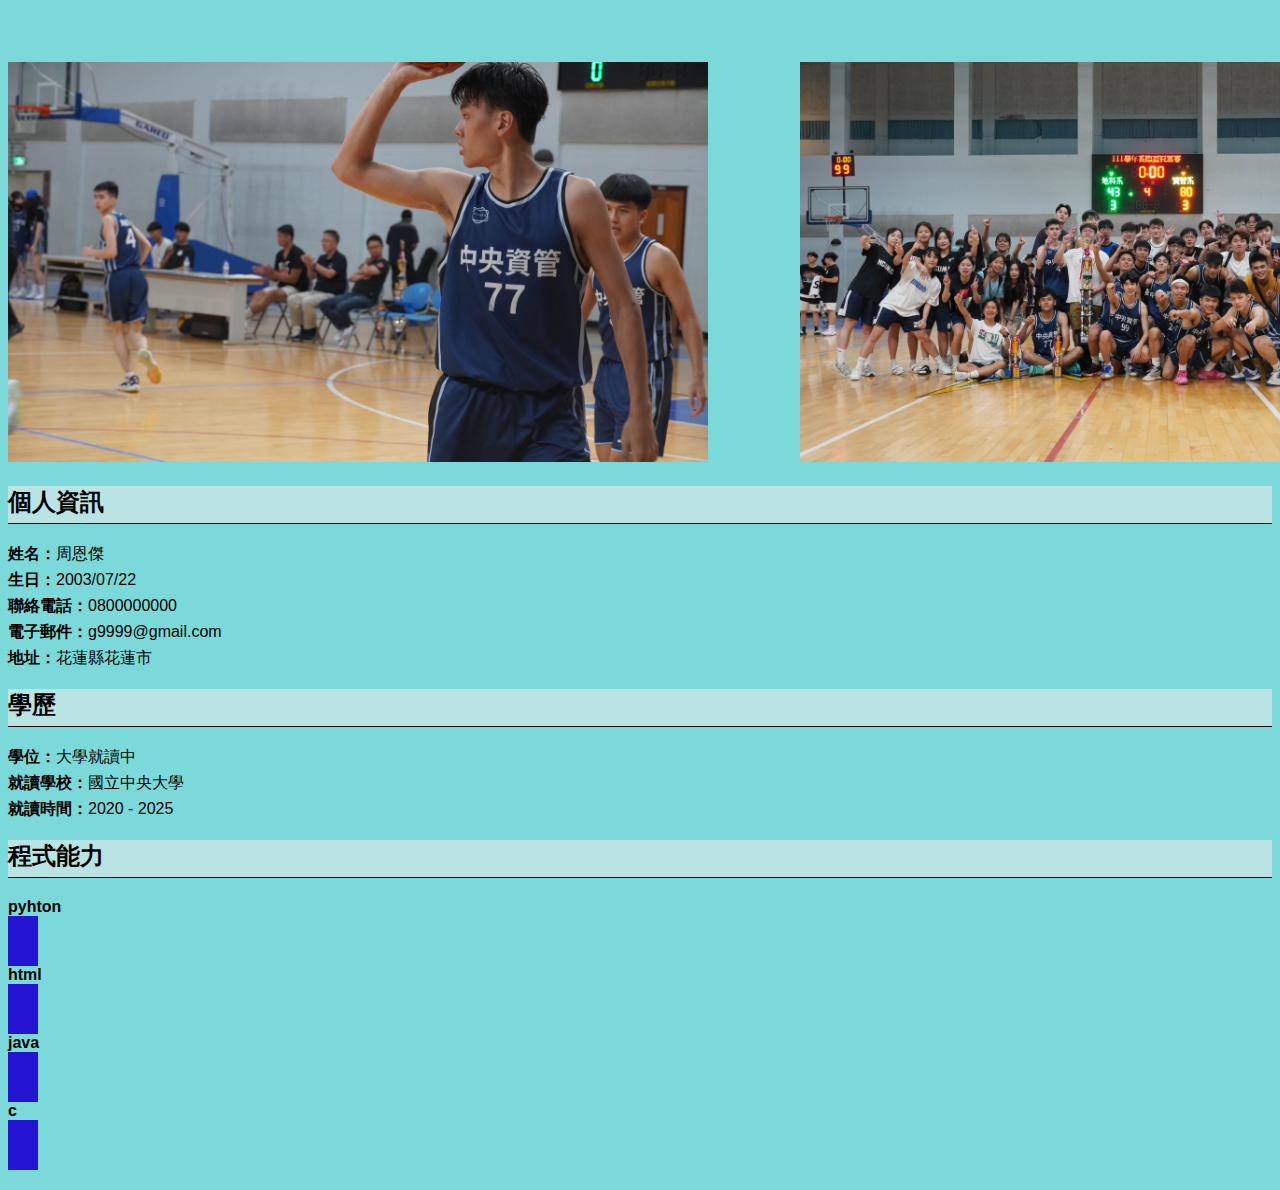
==== demo.html @ 2c7035c7 "Add files via upload" ====
<!DOCTYPE html>
<html>
<head>
  <title>MY CV</title>
  <link rel="stylesheet" type="text/css" href="style.css">
</head>
<body>
  <br><br><br>
  <div>
    <img id="photo1" src="1.jpg" alt="This is a photo">
    <img id="photo2" src="2.jpg" alt="This is a photo">
  </div>
  
  
  <div class="section">
    <h2>個人資訊</h2>
    <ul>
      <li><strong>姓名：</strong>周恩傑</li>
      <li><strong>生日：</strong>2003/07/22</li>
      <li><strong>聯絡電話：</strong>0800000000</li>
      <li><strong>電子郵件：</strong>g9999@gmail.com</li>
      <li><strong>地址：</strong>花蓮縣花蓮市</li>
    </ul>
  </div>
  
  <div class="section">
    <h2>學歷</h2>
    <ul>
      <li><strong>學位：</strong>大學就讀中</li>
      <li><strong>就讀學校：</strong>國立中央大學</li>
      <li><strong>就讀時間：</strong>2020 - 2025</li>
    </ul>
  </div>
  
  <div class="section">
    <h2>程式能力</h2>
    <b>pyhton </b> <div class="skill4"></div>
    <b>html </b> <div class="skill3"></div>
    <b>java</b> <div class="skill2"></div>
    <b>c</b> <div class="skill1"></div>
  </div>

  
</body>
</html>
---- style.css ----
body {
    background-color: rgb(123, 217, 217);
    font-family: Arial, sans-serif;
  }
  
  #photo1 {
    width: 700px;
    height: 400px;
  }

  #photo2{
    position:absolute;left:800px;
    width: 700px;
    height: 400px;
  }
  
  
  .section {
    margin-bottom: 20px;
  }
  
  .section h2 {
    background-color: rgb(186, 227, 227);
    border-bottom: 1px solid #000;
    padding-bottom: 5px;
  }
  
  .section ul {
    
    list-style-type: none;
    padding-left: 0;
  }
  
  .section ul li {
    margin-bottom: 5px;
  }
  

  .skill1{
    width: 30px;
    height: 50px;
    background: rgb(36, 21, 210);
    animation-name: ani-circle1; /*動畫名稱(自訂)*/
    animation-duration: 6s;
    animation-fill-mode: forwards;
  }
  .skill2{
    width: 30px;
    height: 50px;
    background: rgb(36, 21, 210);
    animation-name: ani-circle2; 
    animation-duration: 6s;
    animation-fill-mode: forwards;
  }
  .skill3{
    width: 30px;
    height: 50px;
    background: rgb(36, 21, 210);
    animation-name: ani-circle3; 
    animation-duration: 6s;
    animation-fill-mode: forwards;
  }
  .skill4{
    width: 30px;
    height: 50px;
    background: rgb(36, 21, 210);
    animation-name: ani-circle4; 
    animation-duration: 6s;
    animation-fill-mode: forwards;
  }
  
  @keyframes ani-circle1 {
    0% { width: 100px; }
    100% { width: 300px; }
    
  }
  @keyframes ani-circle2 {
    0% { width: 100px; }
    100% { width: 450px; }
  }
  @keyframes ani-circle3 {
    0% { width: 100px; }
    100% { width: 600px; }
  }
  @keyframes ani-circle4 {
    0% { width: 100px; }
    100% { width: 700px; }
  }
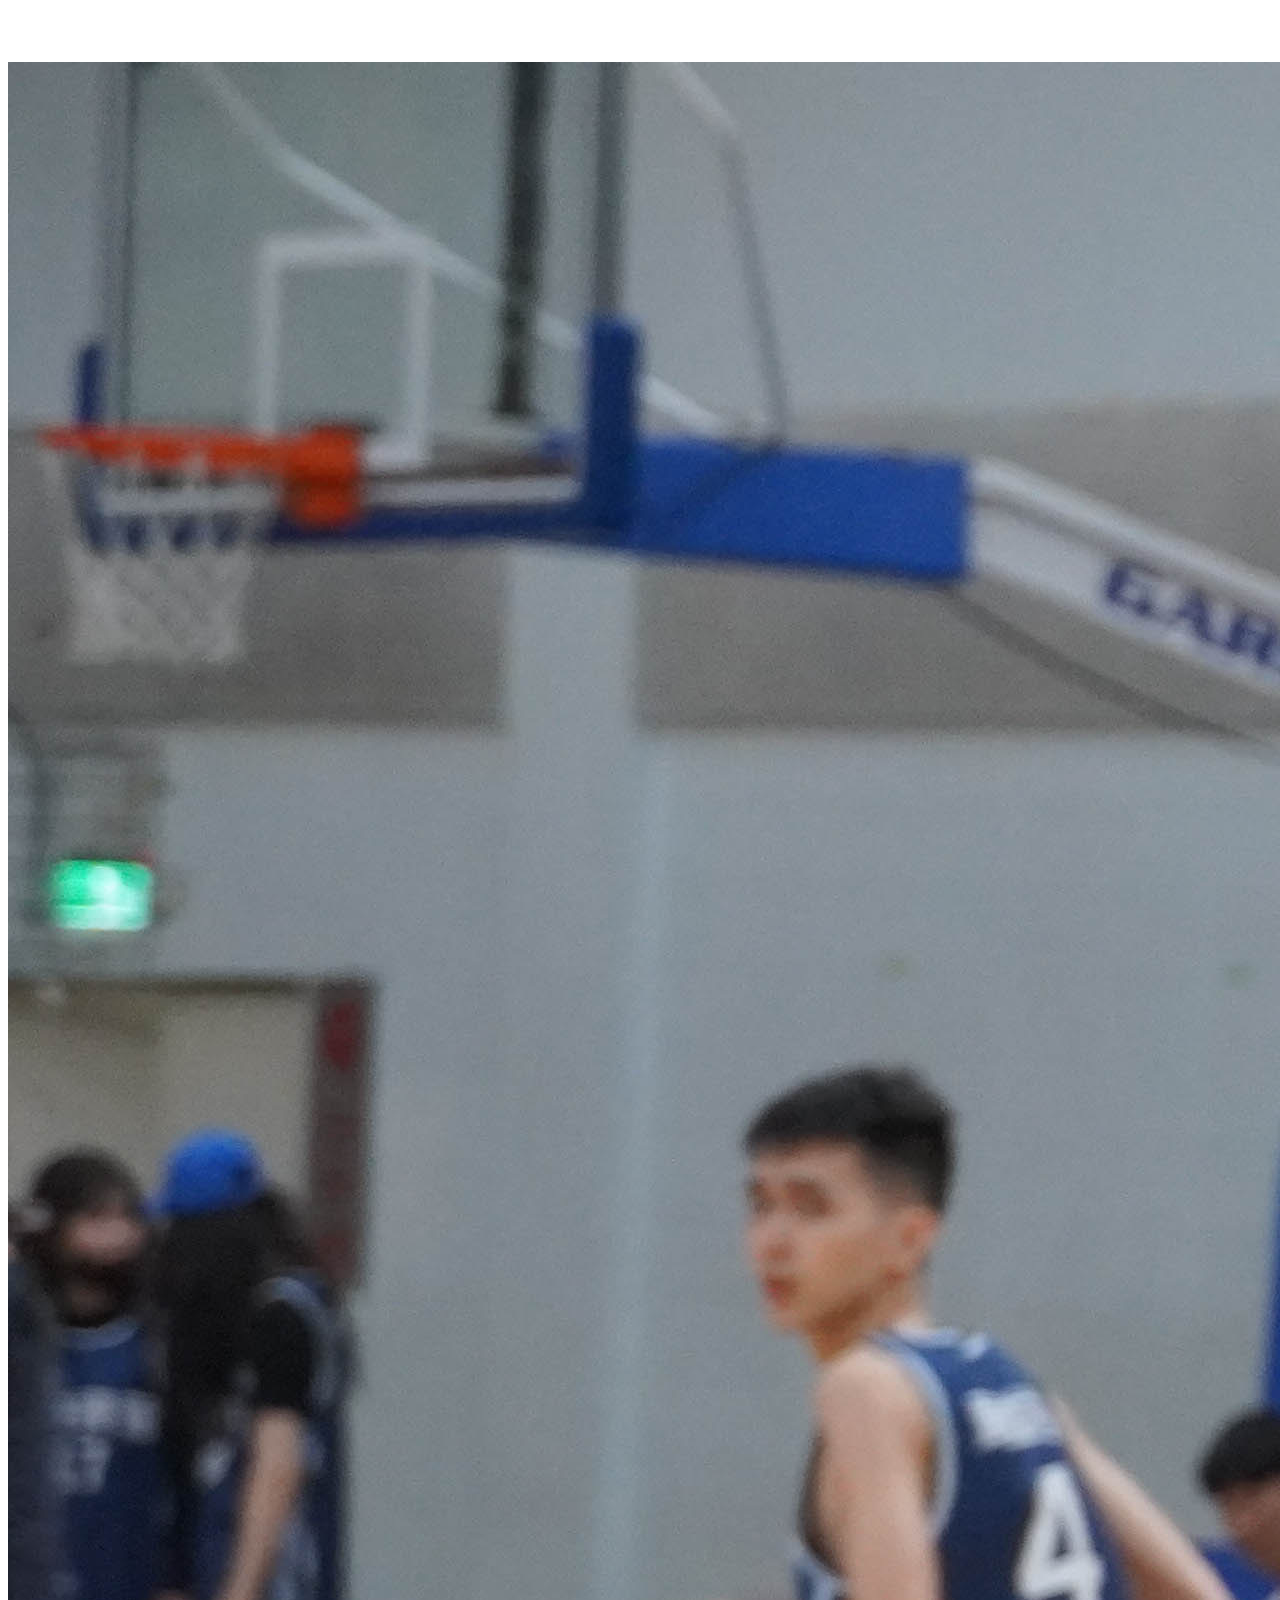
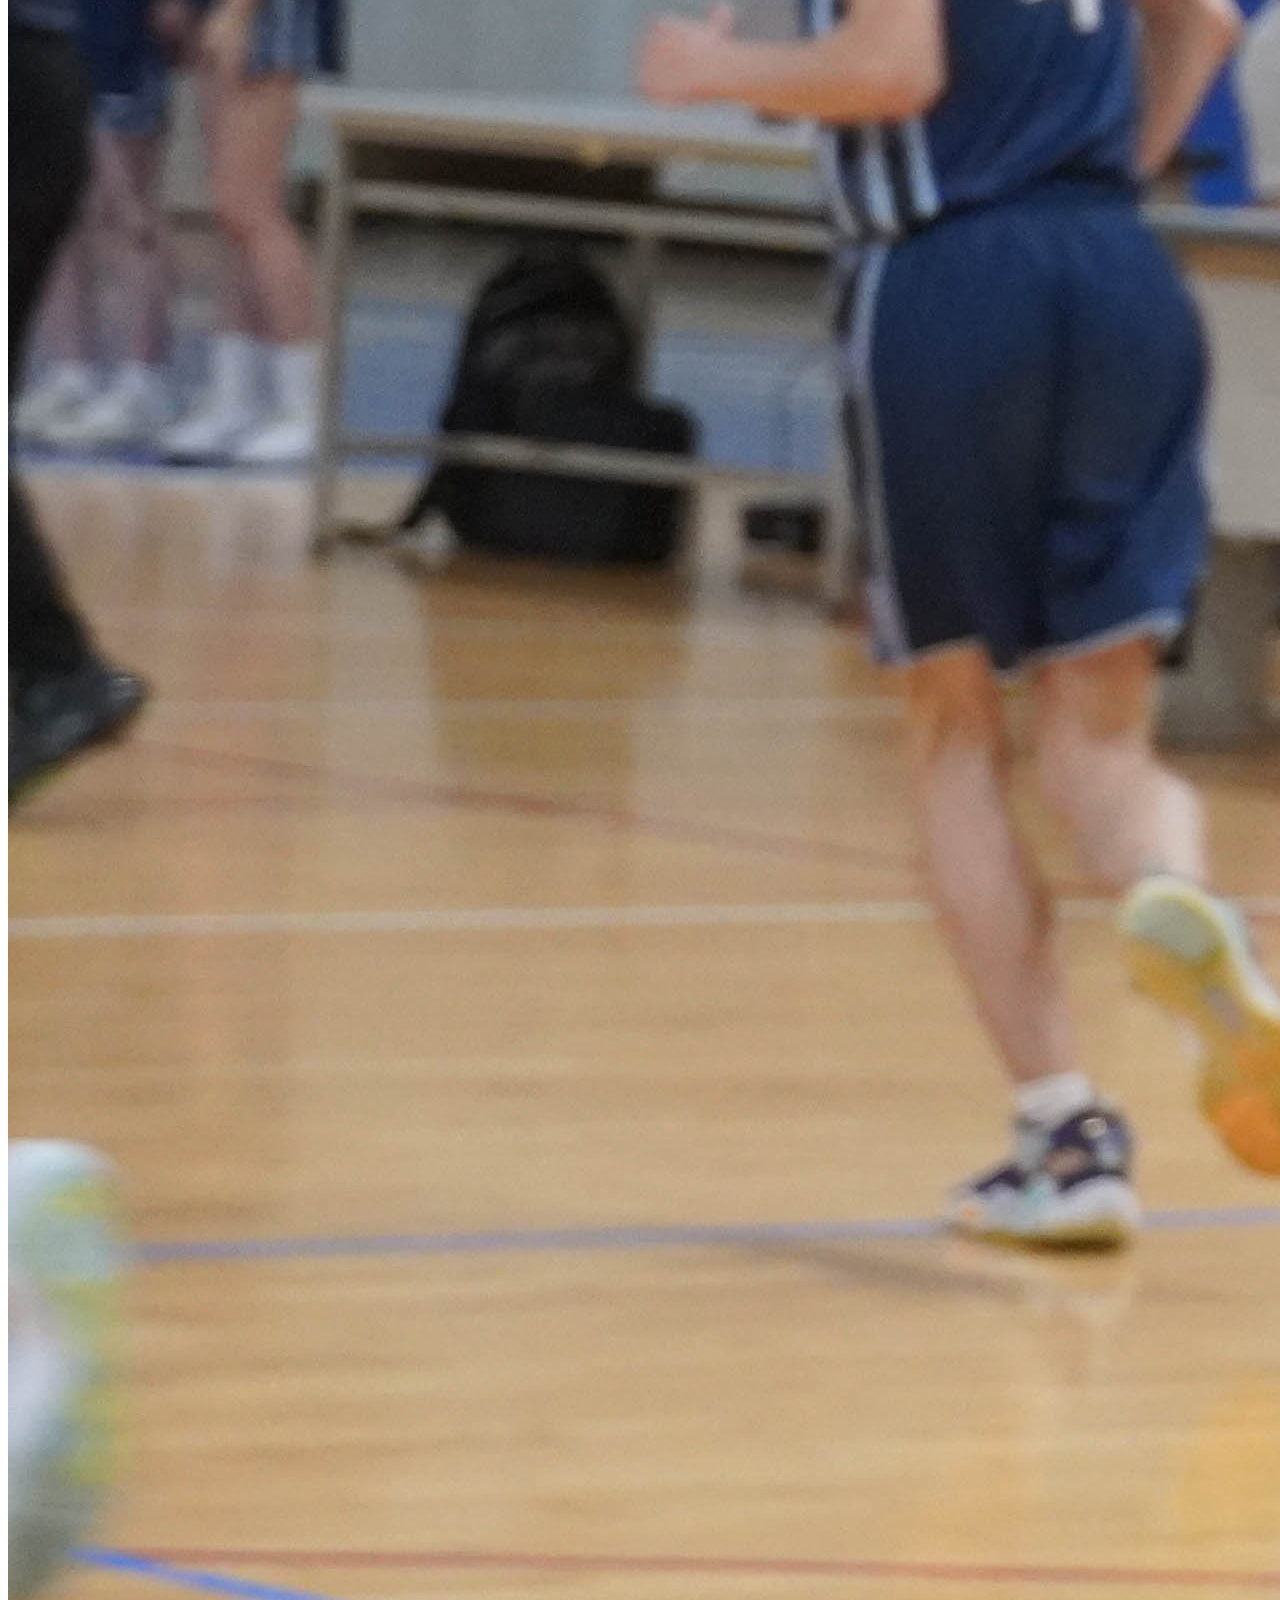
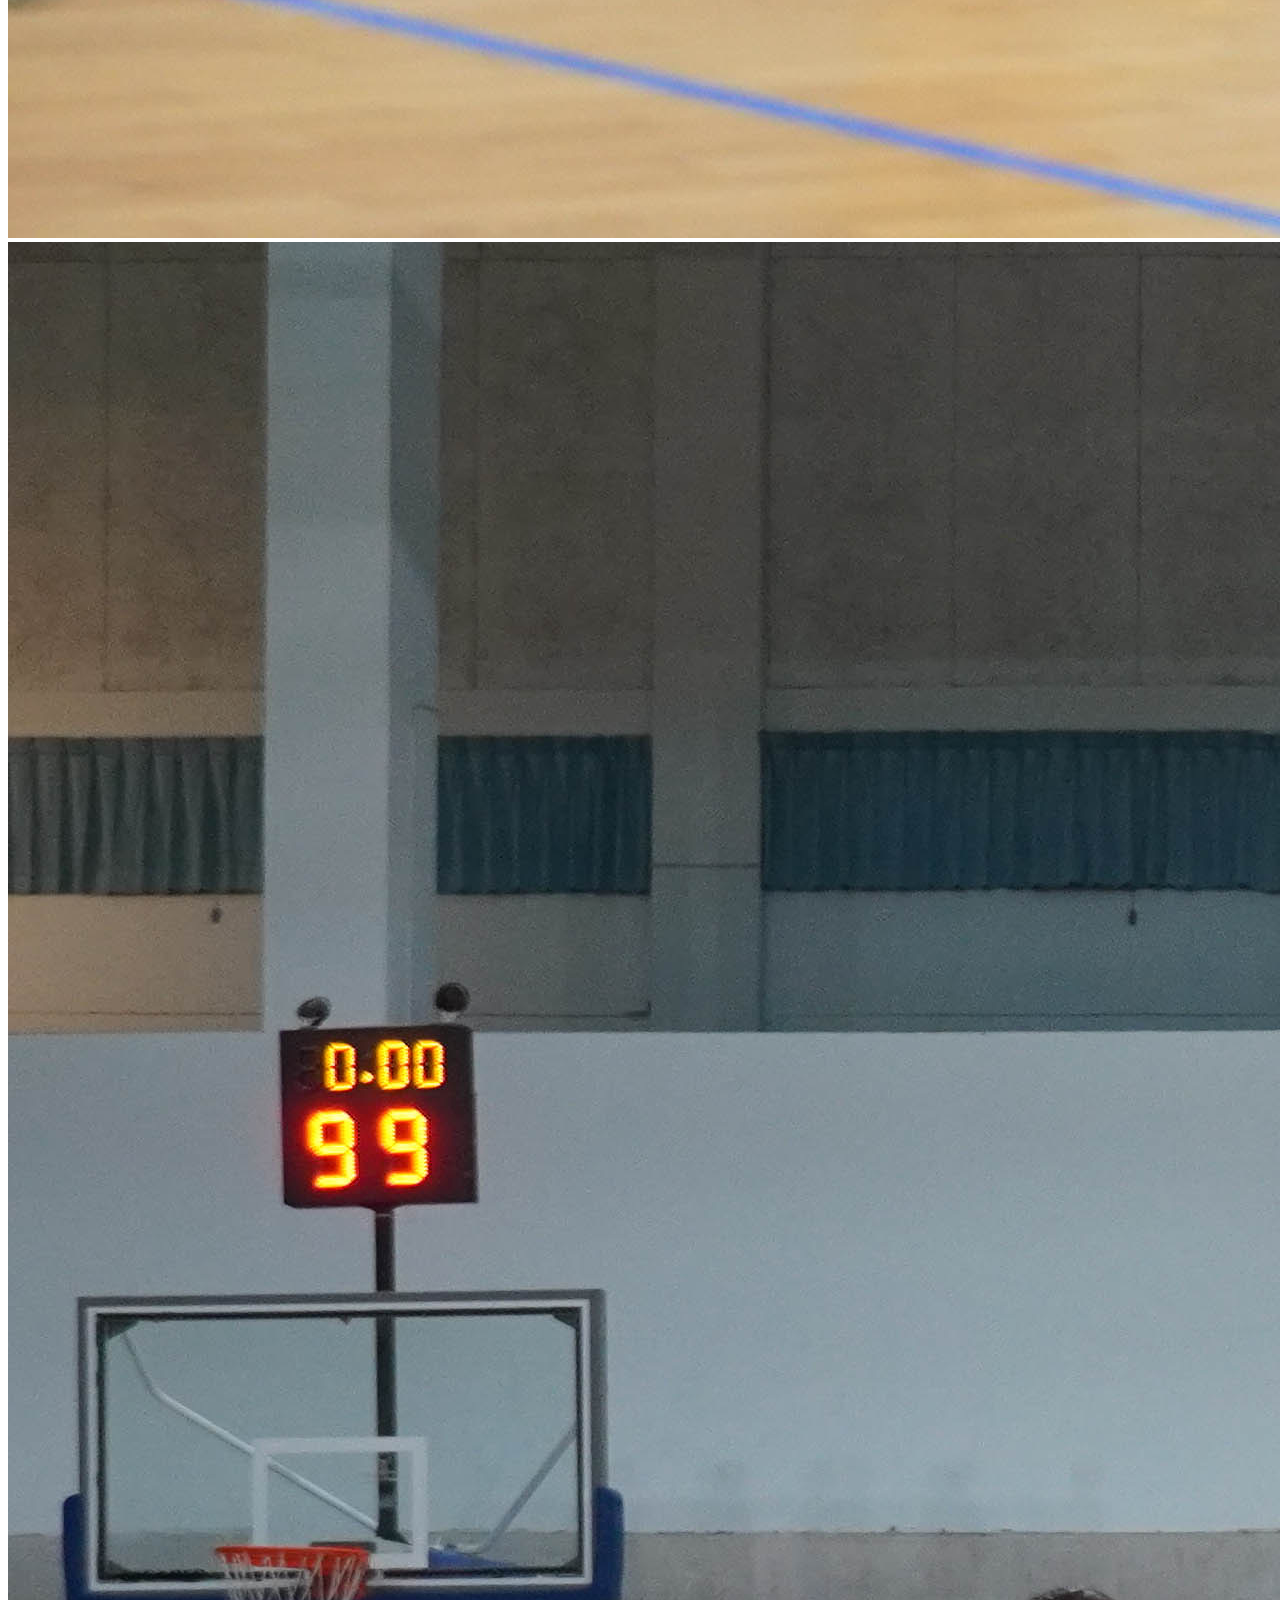
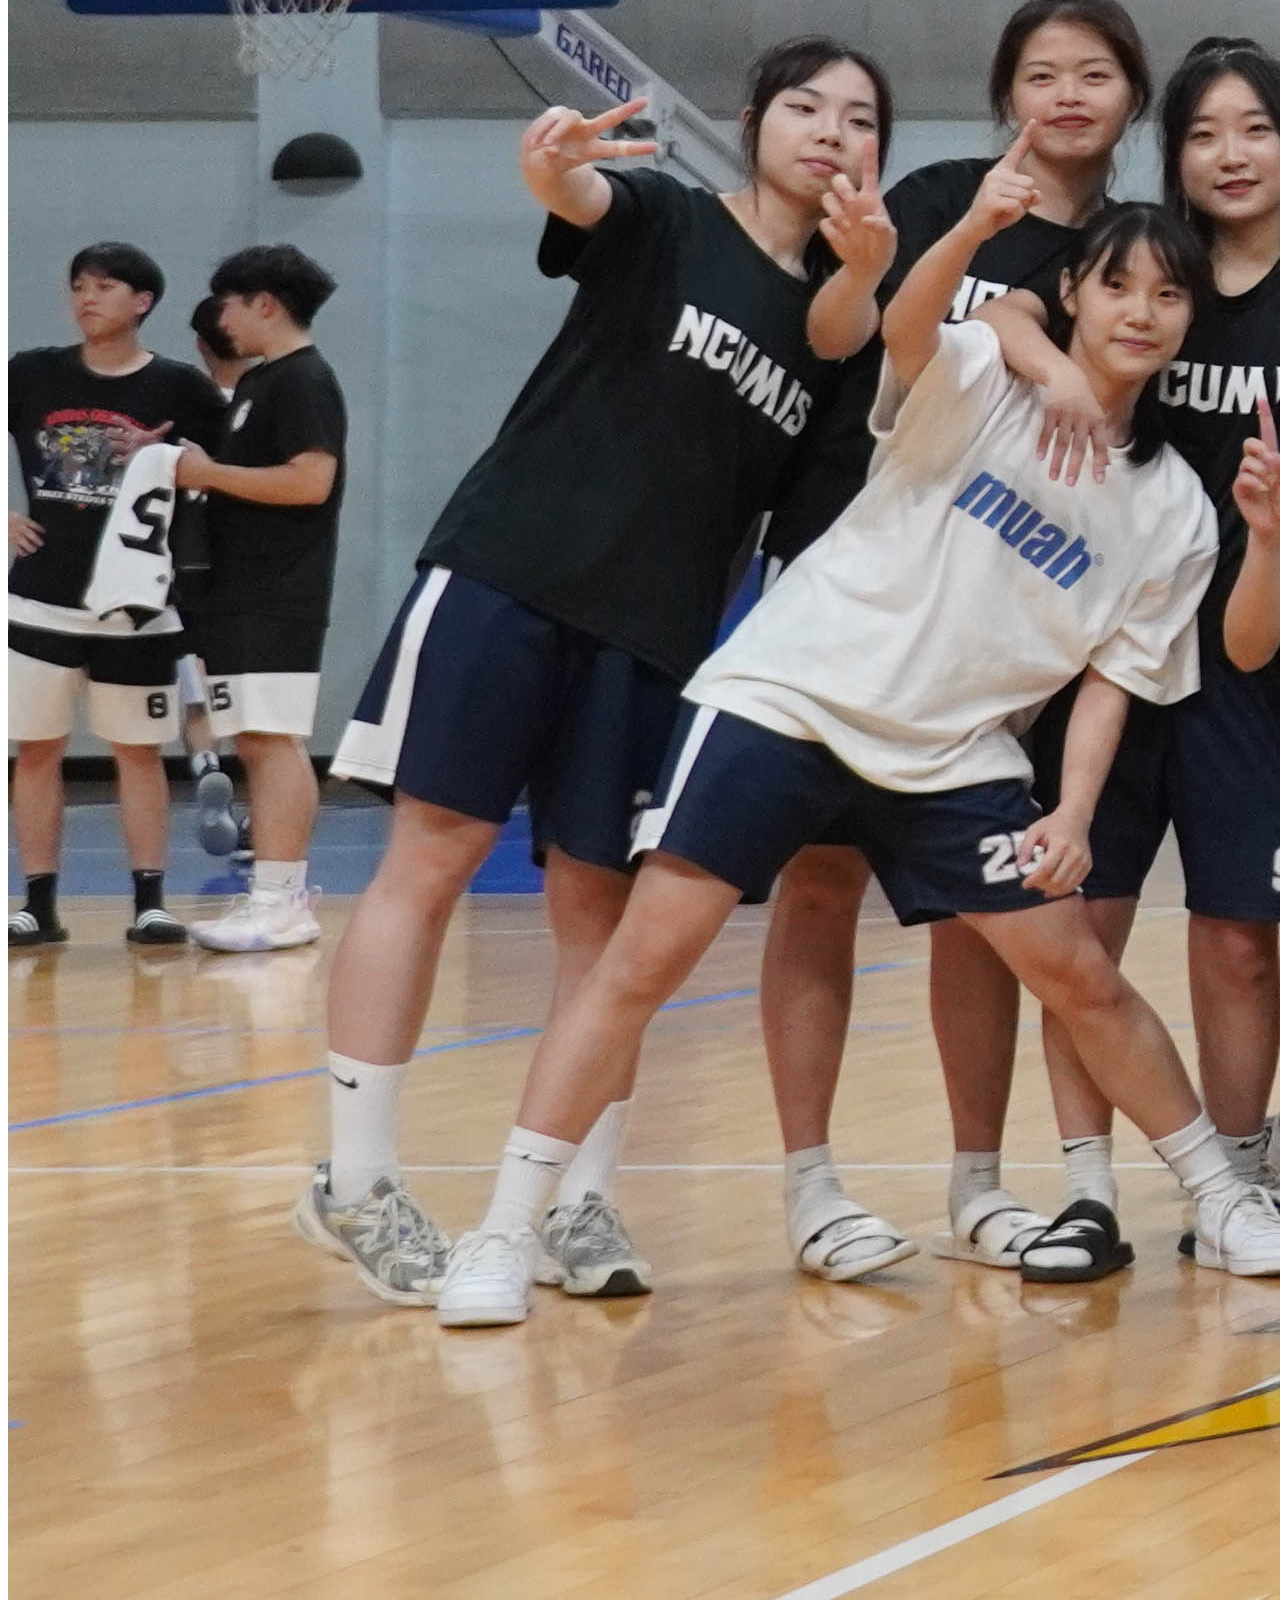
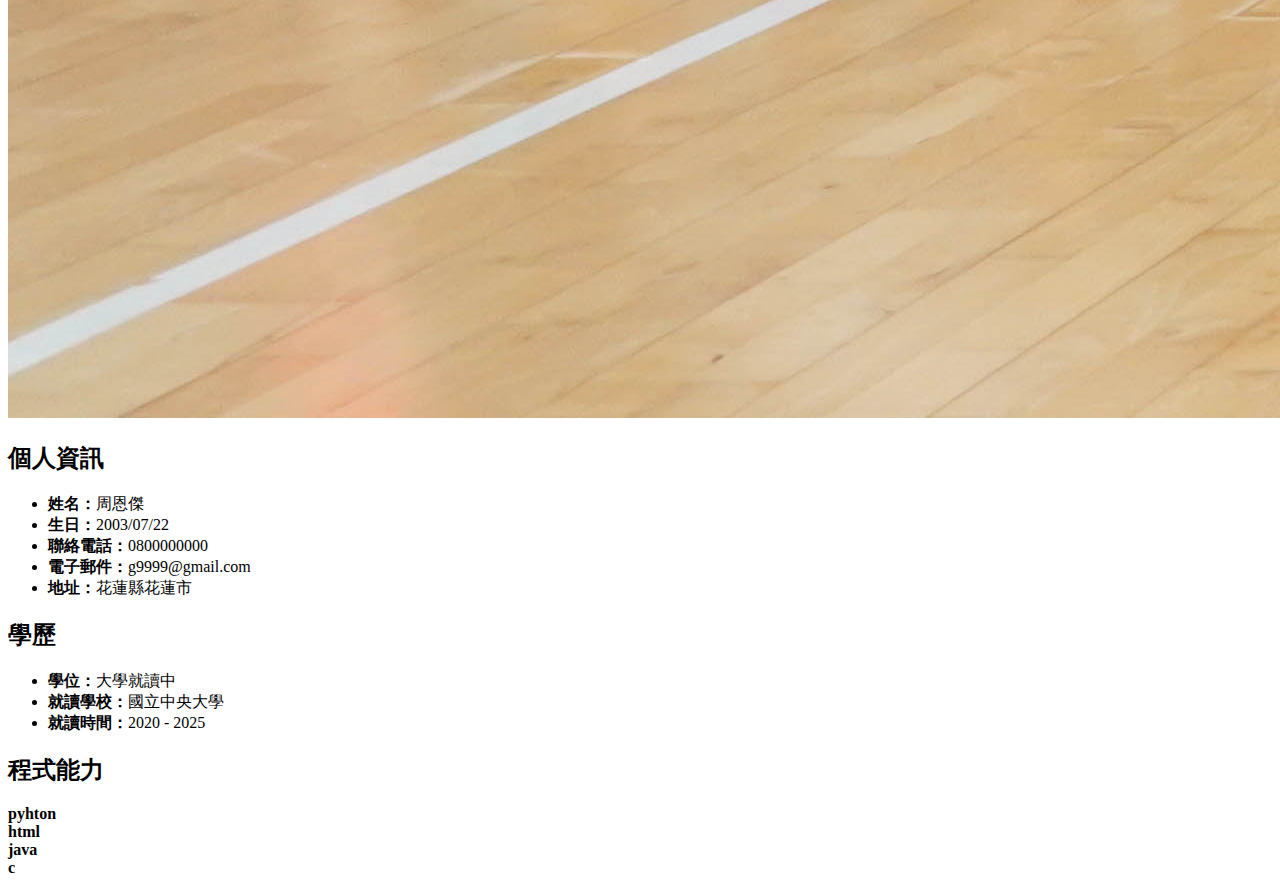
==== commit c1acb4c0: "Add files via upload" ====
--- a/demo.html
+++ b/demo.html
@@ -2,7 +2,7 @@
 <html>
 <head>
   <title>MY CV</title>
-  <link rel="stylesheet" type="text/css" href="style.css">
+  
 </head>
 <body>
   <br><br><br>
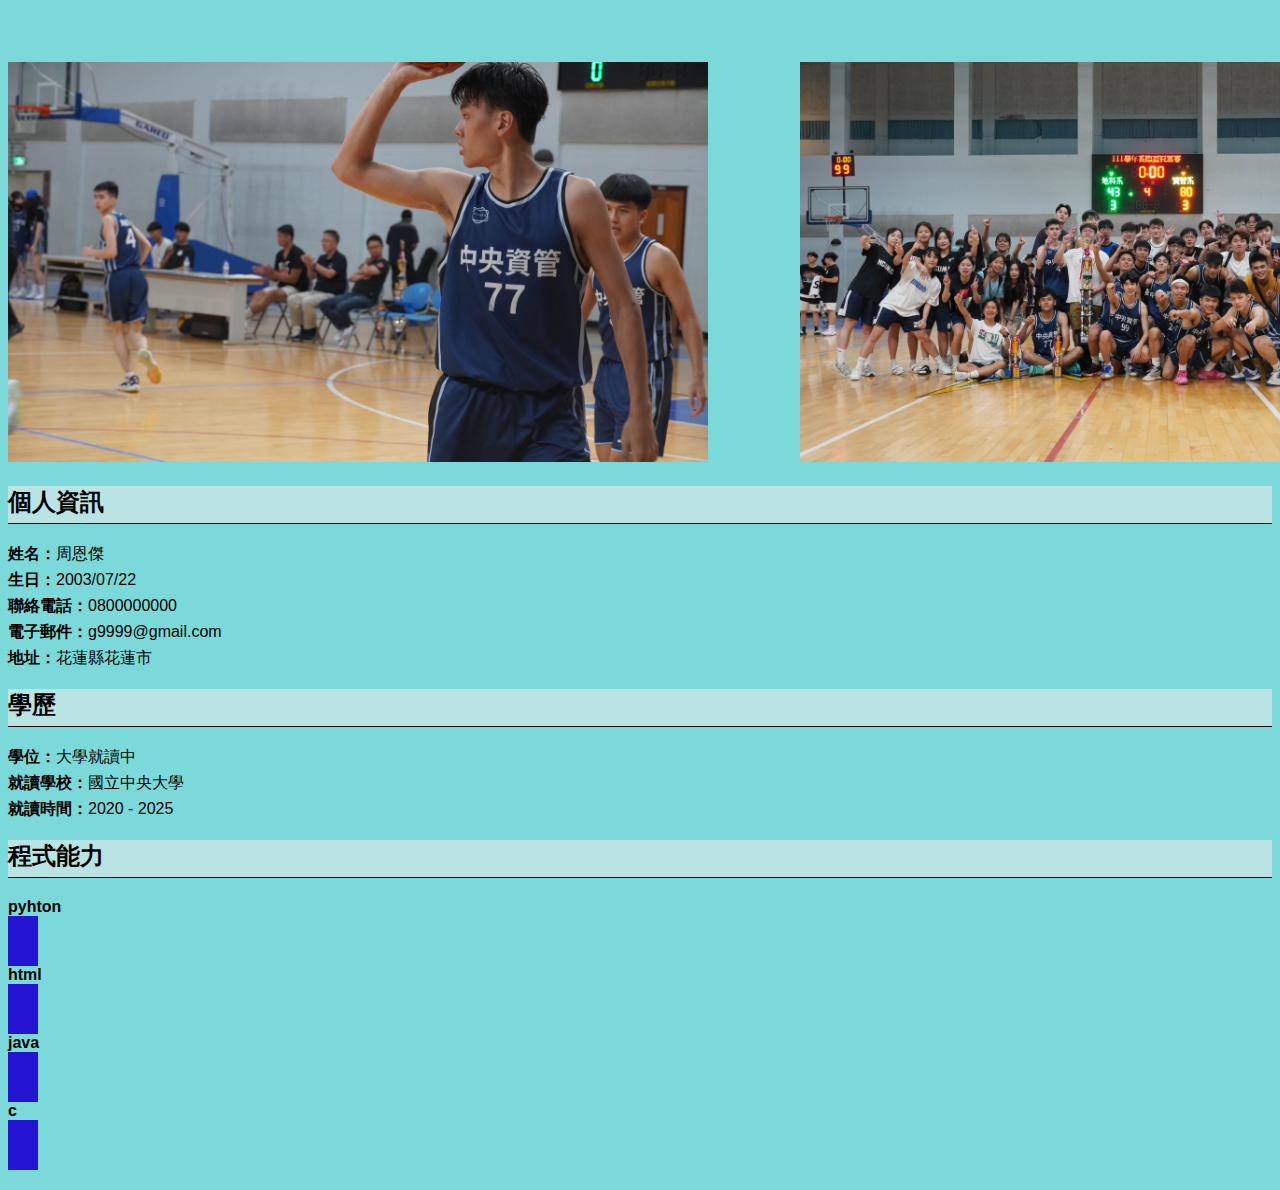
==== commit 94b06653: "Add files via upload" ====
--- a/demo.html
+++ b/demo.html
@@ -2,7 +2,7 @@
 <html>
 <head>
   <title>MY CV</title>
-  
+  <link rel="stylesheet" type="text/css" href="style.css">
 </head>
 <body>
   <br><br><br>
--- a/style.css
+++ b/style.css
@@ -0,0 +1,88 @@
+body {
+    background-color: rgb(123, 217, 217);
+    font-family: Arial, sans-serif;
+  }
+  
+  #photo1 {
+    width: 700px;
+    height: 400px;
+  }
+
+  #photo2{
+    position:absolute;left:800px;
+    width: 700px;
+    height: 400px;
+  }
+  
+  
+  .section {
+    margin-bottom: 20px;
+  }
+  
+  .section h2 {
+    background-color: rgb(186, 227, 227);
+    border-bottom: 1px solid #000;
+    padding-bottom: 5px;
+  }
+  
+  .section ul {
+    
+    list-style-type: none;
+    padding-left: 0;
+  }
+  
+  .section ul li {
+    margin-bottom: 5px;
+  }
+  
+
+  .skill1{
+    width: 30px;
+    height: 50px;
+    background: rgb(36, 21, 210);
+    animation-name: ani-circle1; /*動畫名稱(自訂)*/
+    animation-duration: 6s;
+    animation-fill-mode: forwards;
+  }
+  .skill2{
+    width: 30px;
+    height: 50px;
+    background: rgb(36, 21, 210);
+    animation-name: ani-circle2; 
+    animation-duration: 6s;
+    animation-fill-mode: forwards;
+  }
+  .skill3{
+    width: 30px;
+    height: 50px;
+    background: rgb(36, 21, 210);
+    animation-name: ani-circle3; 
+    animation-duration: 6s;
+    animation-fill-mode: forwards;
+  }
+  .skill4{
+    width: 30px;
+    height: 50px;
+    background: rgb(36, 21, 210);
+    animation-name: ani-circle4; 
+    animation-duration: 6s;
+    animation-fill-mode: forwards;
+  }
+  
+  @keyframes ani-circle1 {
+    0% { width: 100px; }
+    100% { width: 300px; }
+    
+  }
+  @keyframes ani-circle2 {
+    0% { width: 100px; }
+    100% { width: 450px; }
+  }
+  @keyframes ani-circle3 {
+    0% { width: 100px; }
+    100% { width: 600px; }
+  }
+  @keyframes ani-circle4 {
+    0% { width: 100px; }
+    100% { width: 700px; }
+  }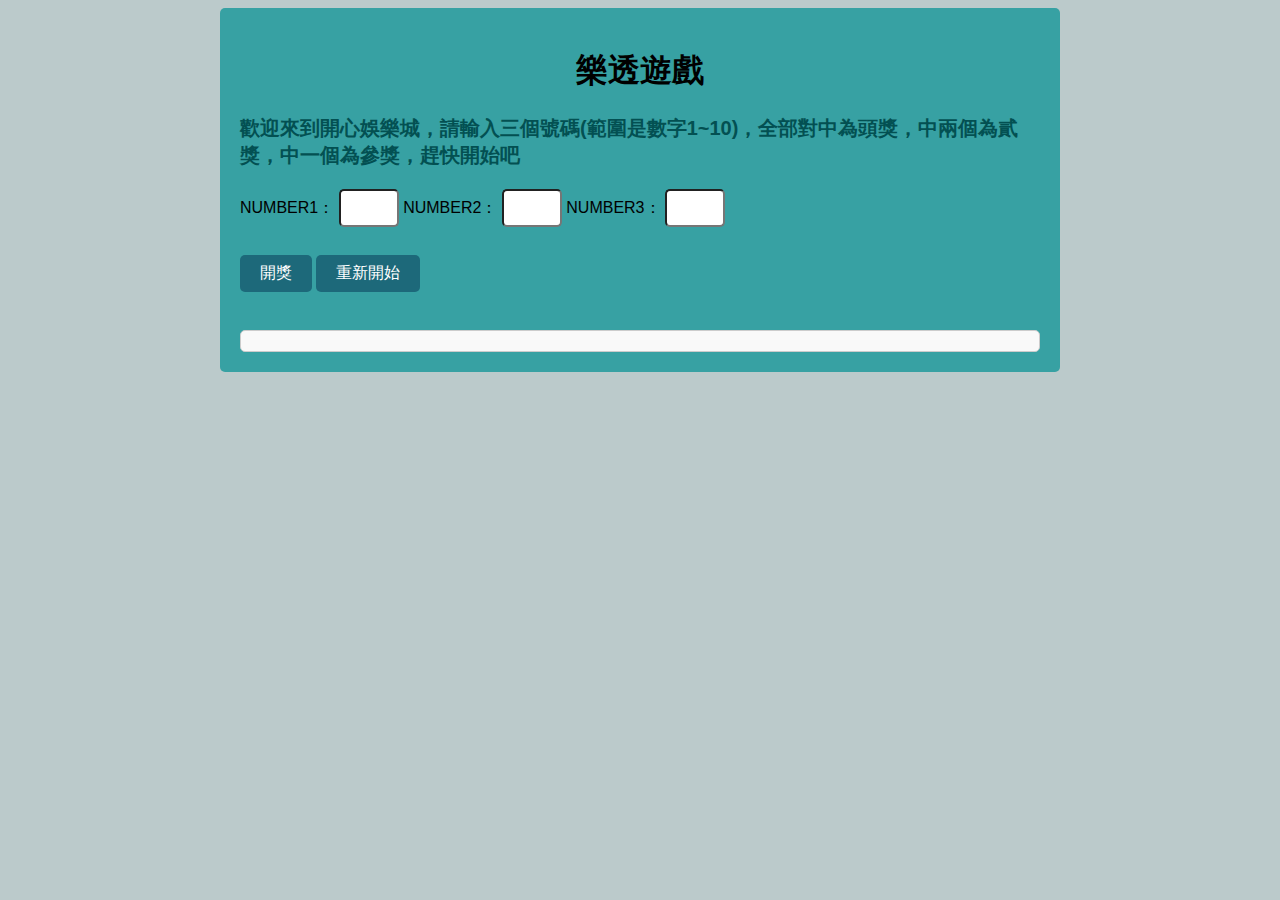
==== commit dea6b0fe: "Add files via upload" ====
--- a/demo.html
+++ b/demo.html
@@ -1,45 +1,97 @@
 <!DOCTYPE html>
 <html>
-<head>
-  <title>MY CV</title>
-  <link rel="stylesheet" type="text/css" href="style.css">
-</head>
-<body>
-  <br><br><br>
-  <div>
-    <img id="photo1" src="1.jpg" alt="This is a photo">
-    <img id="photo2" src="2.jpg" alt="This is a photo">
-  </div>
-  
-  
-  <div class="section">
-    <h2>個人資訊</h2>
-    <ul>
-      <li><strong>姓名：</strong>周恩傑</li>
-      <li><strong>生日：</strong>2003/07/22</li>
-      <li><strong>聯絡電話：</strong>0800000000</li>
-      <li><strong>電子郵件：</strong>g9999@gmail.com</li>
-      <li><strong>地址：</strong>花蓮縣花蓮市</li>
-    </ul>
-  </div>
-  
-  <div class="section">
-    <h2>學歷</h2>
-    <ul>
-      <li><strong>學位：</strong>大學就讀中</li>
-      <li><strong>就讀學校：</strong>國立中央大學</li>
-      <li><strong>就讀時間：</strong>2020 - 2025</li>
-    </ul>
-  </div>
-  
-  <div class="section">
-    <h2>程式能力</h2>
-    <b>pyhton </b> <div class="skill4"></div>
-    <b>html </b> <div class="skill3"></div>
-    <b>java</b> <div class="skill2"></div>
-    <b>c</b> <div class="skill1"></div>
-  </div>
+    <head>
+        <title>樂透遊戲</title>
+        <link rel="stylesheet" type="text/css" href="styles.css">
+        <script type="text/javascript">
+            function isValidNumber(number, numbersArray) {
+                if (isNaN(number) || number < 1 || number > 10) {
+                    return false;
+                }
 
-  
-</body>
+                if (numbersArray.includes(number)) {
+                    return false;
+                }
+                numbersArray.push(number);
+                return true;
+            }
+            /**(4)**/
+            function restart() {
+                document.getElementById('number1').value = '';
+                document.getElementById('number2').value = '';
+                document.getElementById('number3').value = '';
+                document.getElementById('result').innerHTML = '';
+            }
+
+            function drawLottery() {
+                var number1 = parseInt(document.getElementById("number1").value);
+                var number2 = parseInt(document.getElementById("number2").value);
+                var number3 = parseInt(document.getElementById("number3").value);
+
+                /**(5)**/
+                var numbersArray = [];
+                if (!isValidNumber(number1, numbersArray) || !isValidNumber(number2, numbersArray) || !isValidNumber(number3, numbersArray)) {
+                    alert("請輸入有效的號碼（1-10之間的數字，不可重複）");
+                    restart();
+                    return;
+                }
+
+                var luckyNumbers = [];
+                while (luckyNumbers.length < 3) {
+                    var luckyNumber = Math.floor(Math.random() * 10) + 1;
+                    if (!luckyNumbers.includes(luckyNumber)) {
+                        luckyNumbers.push(luckyNumber);
+                    }
+                }
+
+                var matchingCount = 0;
+                if (luckyNumbers.includes(number1)) {
+                    matchingCount++;
+                }
+                if (luckyNumbers.includes(number2)) {
+                    matchingCount++;
+                }
+                if (luckyNumbers.includes(number3)) {
+                    matchingCount++;
+                }
+
+                /**(2)**/
+                var resultContent = document.getElementById('result');
+                resultContent.innerHTML = "得獎號碼：" + luckyNumbers.join("、") + "<br>";
+
+                if (matchingCount === 3) {
+                    resultContent.innerHTML += "中獎囉!  是頭獎！ 一兆";
+                } else if (matchingCount === 2) {
+                    resultContent.innerHTML += "中獎囉!  是貳獎！ 一千萬";
+                } else if (matchingCount === 1) {
+                    resultContent.innerHTML += "中獎囉!  是參獎！ 十塊";
+                } else {
+                    resultContent.innerHTML += "QQ 下次再來";
+                }
+            }
+        </script>
+    </head>
+    <body>
+        <div class="container" >
+            
+            <h1>樂透遊戲</h1>
+            <div class="converter">
+                <P><B>歡迎來到開心娛樂城，請輸入三個號碼(範圍是數字1~10)，全部對中為頭獎，中兩個為貳獎，中一個為參獎，趕快開始吧 </B></P>
+                <label for="number1">NUMBER1：</label>
+                <input type="number" id="number1">
+
+                <label for="number2">NUMBER2：</label>
+                <input type="number" id="number2">
+
+                <label for="number3">NUMBER3：</label>
+                <input type="number" id="number3">
+                <br><br>
+                <button onclick="drawLottery()">開獎</button>
+                <button onclick="restart()">重新開始</button>
+                <br><br>
+                <div id="result">
+            </div>
+        </div>
+    </div>
+    </body>
 </html>
--- a/styles.css
+++ b/styles.css
@@ -0,0 +1,49 @@
+/**(3)**/
+body {
+    font-family: Arial, sans-serif;
+    background-color: #bbcacb;
+  }
+
+h1{
+    text-align: center;
+    font-size: 32px;
+}
+p{
+    font-size: 20px;
+    color: #035052;
+}
+.container {
+    max-width: 800px;
+    margin: 0 auto;
+    padding: 20px;
+    background-color: #37a1a3;
+    border-radius: 5px;
+    
+  }
+
+  .converter input[type="number"] {
+    width: 40px;
+    padding: 8px;
+    border-radius: 5px;
+    font-size: 16px;
+  }
+
+  .converter button {
+    margin-top: 10px;
+    padding: 8px 20px;
+    background-color: #1d697a;
+    color: #fff;
+    border: none;
+    border-radius: 5px;
+    font-size: 16px;
+    cursor: pointer;
+  }
+  
+  #result {
+    margin-top: 20px;
+    padding: 10px;
+    background-color: #f9f9f9;
+    border: 1px solid #ccc;
+    border-radius: 5px;
+    font-size: 20px;
+  }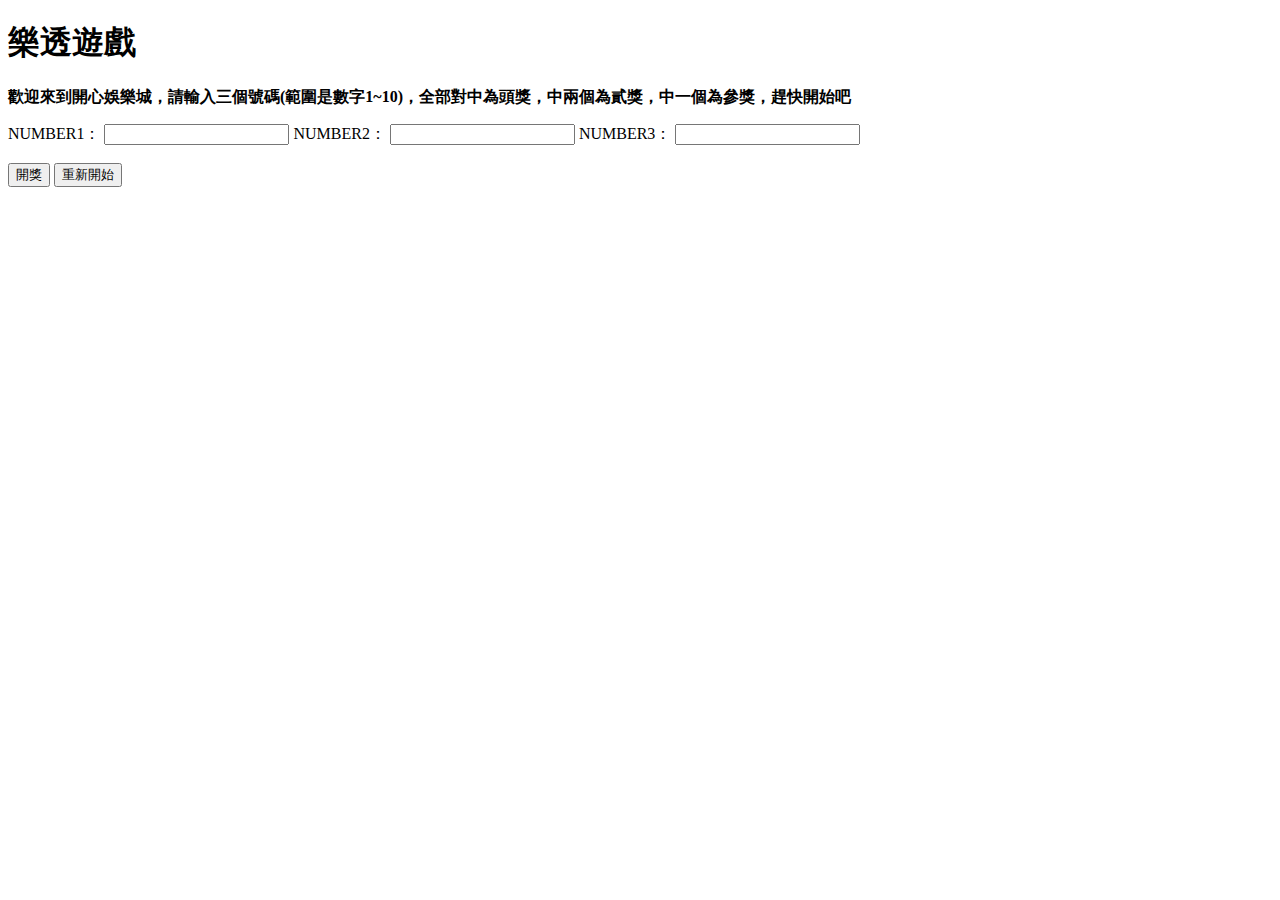
==== commit 0517002c: "Update demo.html" ====
--- a/demo.html
+++ b/demo.html
@@ -2,7 +2,7 @@
 <html>
     <head>
         <title>樂透遊戲</title>
-        <link rel="stylesheet" type="text/css" href="styles.css">
+        <link rel="stylesheet" type="text/css" href="mystyle.css">
         <script type="text/javascript">
             function isValidNumber(number, numbersArray) {
                 if (isNaN(number) || number < 1 || number > 10) {
